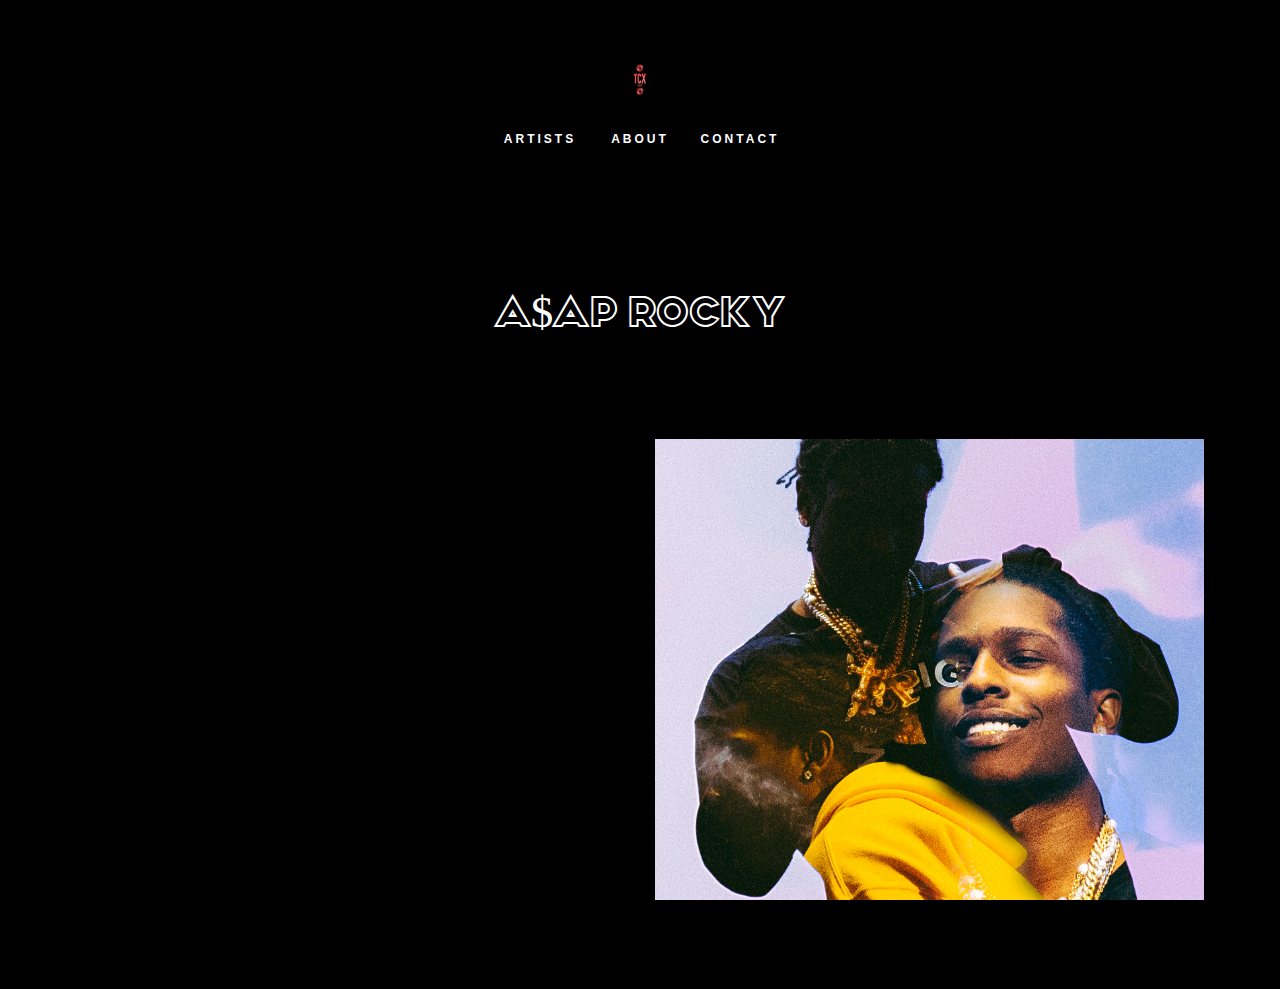
==== asap_rocky.html @ c9901c04 "finished up site" ====
<!DOCTYPE html>
<html lang="en">

<head>
    <meta charset="UTF-8">
    <meta http-equiv="X-UA-Compatible" content="IE=edge">
    <meta name="viewport" content="width=device-width, initial-scale=1.0">
    <title>A$AP ROCKY | MAURICE HOLLOWAY</title>

    <!-- MAIN CSS -->
    <link rel="stylesheet" href="assets/css/styles.css">

    <!-- Favicons -->
    <link href="assets/pfp.jpg" rel="icon">
    <link href="assets/pfp.jpg" rel="apple-touch-icon">
</head>
<style>
    body {
        height: 100%;
        background-position: center;
        background-repeat: no-repeat;
        background-size: cover;
    }

    @font-face {
        font-family: coverFont;
        src: url('assets/AvalonRegular-OV9GO.ttf');
    }
</style>

<body class="home-navigation">
    <header>
        <nav class="navbar m-0 p-0">
            <div class="logo-block">
                <a href="/"><img src="assets/logo.gif"></a>
            </div>

            <nav class="navbar navbar-expand-lg w-100 p-0">
                <div class="collapse navbar-collapse justify-content-center" id="bs-example-navbar-collapse-1">
                    <ul class="nav navbar-nav js-navafter-content">
                        <li>
                            <a href="/" class="cdnav"><span style="color: white;">Artists</span></a>
                        </li>
                        <li>
                            <a href="#about" class="aboutnav "><span style="color: white;">About</span></a>
                        </li>
                        <li>
                            <a href="#contact" class="contactus "><span style="color: white;">Contact</span></a>
                        </li>
                    </ul>
                </div><!-- /.navbar-collapse -->
            </nav>

            <div id="trigger-overlay" class="d-block d-md-none">
                <span style="color: white; background-color: white;"></span>
                <span style="color: white; background-color: white;"></span>
                <span style="color: white; background-color: white;"></span>
                <span style="color: white; background-color: white;"></span>
            </div>
        </nav>
    </header>

    <header class="headerfixed box-shadow">
        <nav class="navbar m-0 p-0">
            <div class="container">
                <div class="logo-block">
                    <a href="/"><img src="assets/logo.gif"></a>
                </div>

                <nav class="navbar navbar-expand-lg w-100 p-0">
                    <div class="collapse navbar-collapse justify-content-center" id="bs-example-navbar-collapse-1" style="color: white;">
                        <ul class="nav navbar-nav js-navafter-content">
                            <li><a href="/" class="homenav"><span style="color: white;">Artists</span></a></li>
                            <li><a href="#about" class="aboutnav"><span style="color: white;">About</span></a></li>
                            <li><a href="#contact" class="contactus"><span style="color: white;">Contact</span></a></li>
                        </ul>
                    </div><!-- /.navbar-collapse -->
                </nav>
            </div><!-- /.container-fluid -->
        </nav>
    </header>


    <div class="container-fluid custom-container-fluid">
        <div class="row no-gutters">
            <section class="single-block-outter artist-container w-100">


                <meta charset="UTF-8">
                <meta http-equiv="X-UA-Compatible" content="IE=edge">
                <meta name="viewport" content="width=device-width, initial-scale=1.0">
                <title>MAURICE HOLLOWAY</title>
                <style>
                    body {
                        font-size: 100%;
                    }

                    .btn {
                        font-size: 16px;
                    }

                    .mask {
                        margin-bottom: 40px;
                    }
                </style>

                
                <div style="margin: auto;">
                    <h3 class="no-margin brand-white font-normal"
                                        style="font-family: coverFont; font-size: 45px; padding-top: 100px; padding-bottom: 100px; text-align: center;">A$AP ROCKY</h3>
                </div>
                
                <div class="artist-content">
                    <div class="row">
                        <div class="col-12 col-sm-6 artist-item animated fadeInUp" data-image="1" data-motion="1"
                            data-creative="0">
                            <div class="view view-first">

                                

                                <div class="view-bg" style="background-image: url('assets/rocky/ROCKY9.jpg');">

                                </div>


                                <div class="mask">
                                    <!-- <h3 class="no-margin brand-white font-normal"
                                        style="font-family: coverFont; font-size: 45px; padding-top: 200px;">FUTURE</h3>
                                    <p class="p-none brand-white font-medium">ARTIST / RAPPER</p> -->

                                </div>
                            </div>
                            <div class="gap-12"></div>
                        </div>
                        <div class="col-12 col-sm-6 artist-item animated fadeInUp" data-image="1" data-motion="0"
                            data-creative="0">
                            <div class="view view-first">
                                <div class="view-bg" style="background-image: url('assets/rocky/asapmirage1.jpg');">

                                </div>
                                <div class="mask">
                                    <!-- <h3 class="no-margin brand-white font-normal"
                                        style="font-family: coverFont; font-size: 45px; padding-top: 200px;">GUNNA</h3>
                                    <p class="p-none brand-white font-medium">ARTIST / RAPPER</p> -->

                                </div>
                            </div>
                            <div class="gap-12"></div>
                        </div>
                    </div>
                   
                
                    
                   
                    <script type="text/javascript">
                        $(document).ready(function () {
                            var elems = $('.single-block-outter .artist-item:visible');
                            // console.log('__items__', elems)
                            if (!(elems.length % 2)) {
                                $('.home-gettouch').addClass('full-width')
                            }
                        });
                    </script>
            </section>
        </div>
    </div>
    <div class="overlay overlay-menu text-uppercase">
        <div class="logo-block">
            <a href="/"><img src="assets/logo.gif"></a>
        </div>
        <nav>
            <ul>
                <li><a href="/">Artists</a></li>
                <li><a href="#about">About</a></li>
                <li><a href="#contact">Contact</a></li>
            </ul>
        </nav>
    </div>



    <!-- MAIN JS FILE -->
    <script src="assets/js/main.js"></script>

    <!-- NAV JS FILE -->
    <script src="assets/js/nav.js"></script>

    <script>
        (function () {
            [].slice.call(document.querySelectorAll('select.cs-select')).forEach(function (el) {
                myFXSelect = new SelectFx(el, {
                    onChange: function (val) {
                        window.location.href = 'gallery/' + val;
                    }
                });

            });
        })();
        (function () {
            [].slice.call(document.querySelectorAll('select.cs-selectfix')).forEach(function (el) {
                myFXSelect = new SelectFx(el, {
                    onChange: function (val) {
                        window.location.href = 'gallery/' + val;
                    }
                });
            });
        })();
    </script>

    <script type="text/javascript">
        $('.btnwhite').on('click', function () {
            $(this).addClass('current');
        });

        $('#trigger-overlay').on('click', function (e) {
            $(this).parents('body').toggleClass('overlay-fixed');
        });

        $('.select-gallery-mobile').on('change', function (e) {
            var val = $(this).val();

            window.location.href = 'gallery/' + val;
        });


        var lastScrollTop = 0;
        $(window).scroll(function (event) {
            var st = $(this).scrollTop();
            // if (st > lastScrollTop){
            //     $('.gallery-header-fixed').height(68);
            // } else {
            //    $('.gallery-header-fixed').height(187);
            // }


            if ($(window).width() < 768) {
                if (st > lastScrollTop) {
                    var $fixedHdr = $('.gallery-header-fixed');
                    $fixedHdr.height(60);
                    if ($fixedHdr.hasClass('gallery-header-fixed')) {
                        $('#trigger-overlay').addClass('top-1');
                    } else {
                        $('#trigger-overlay').addClass('top-2');
                    }

                    //$('#trigger-overlay').addClass('mobile-header');
                } else {
                    // $('.gallery-header-fixed').height(139);
                    //$('#trigger-overlay').removeClass('mobile-header');
                }
            } else {

                if (st > lastScrollTop) {
                    $('.gallery-header-fixed').height(60);
                } else {
                    // $('.gallery-header-fixed').height(187);
                }
            }

            if (st == 0) {
                $('#trigger-overlay').removeClass('top-1');

                $('#trigger-overlay').removeClass('top-2');
            }

            lastScrollTop = st;
        });

        $(".navbar-nav").hover(function () {
            $(this).toggleClass("result_hover");
        });
    </script>
</body>

</html>
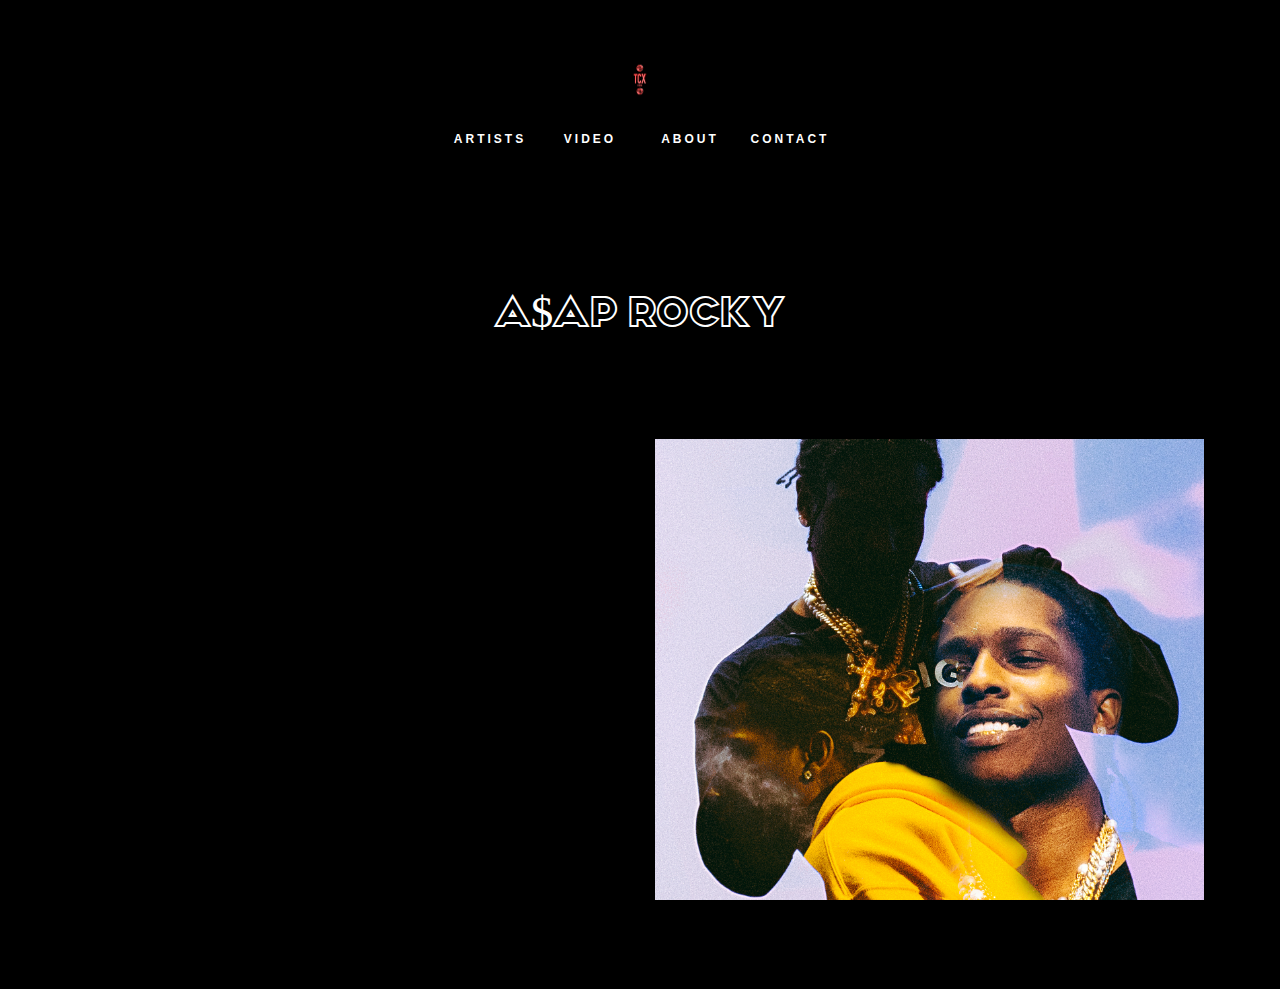
==== commit 267fcb39: "updated nav" ====
--- a/asap_rocky.html
+++ b/asap_rocky.html
@@ -42,6 +42,9 @@
                             <a href="/" class="cdnav"><span style="color: white;">Artists</span></a>
                         </li>
                         <li>
+                            <a href="videos.html" class="cdnav"><span style="color: white;">Video</span></a>
+                        </li>
+                        <li>
                             <a href="#about" class="aboutnav "><span style="color: white;">About</span></a>
                         </li>
                         <li>
@@ -71,6 +74,7 @@
                     <div class="collapse navbar-collapse justify-content-center" id="bs-example-navbar-collapse-1" style="color: white;">
                         <ul class="nav navbar-nav js-navafter-content">
                             <li><a href="/" class="homenav"><span style="color: white;">Artists</span></a></li>
+                            <li><a href="videos.html" class="homenav"><span style="color: white;">Video</span></a></li>
                             <li><a href="#about" class="aboutnav"><span style="color: white;">About</span></a></li>
                             <li><a href="#contact" class="contactus"><span style="color: white;">Contact</span></a></li>
                         </ul>
